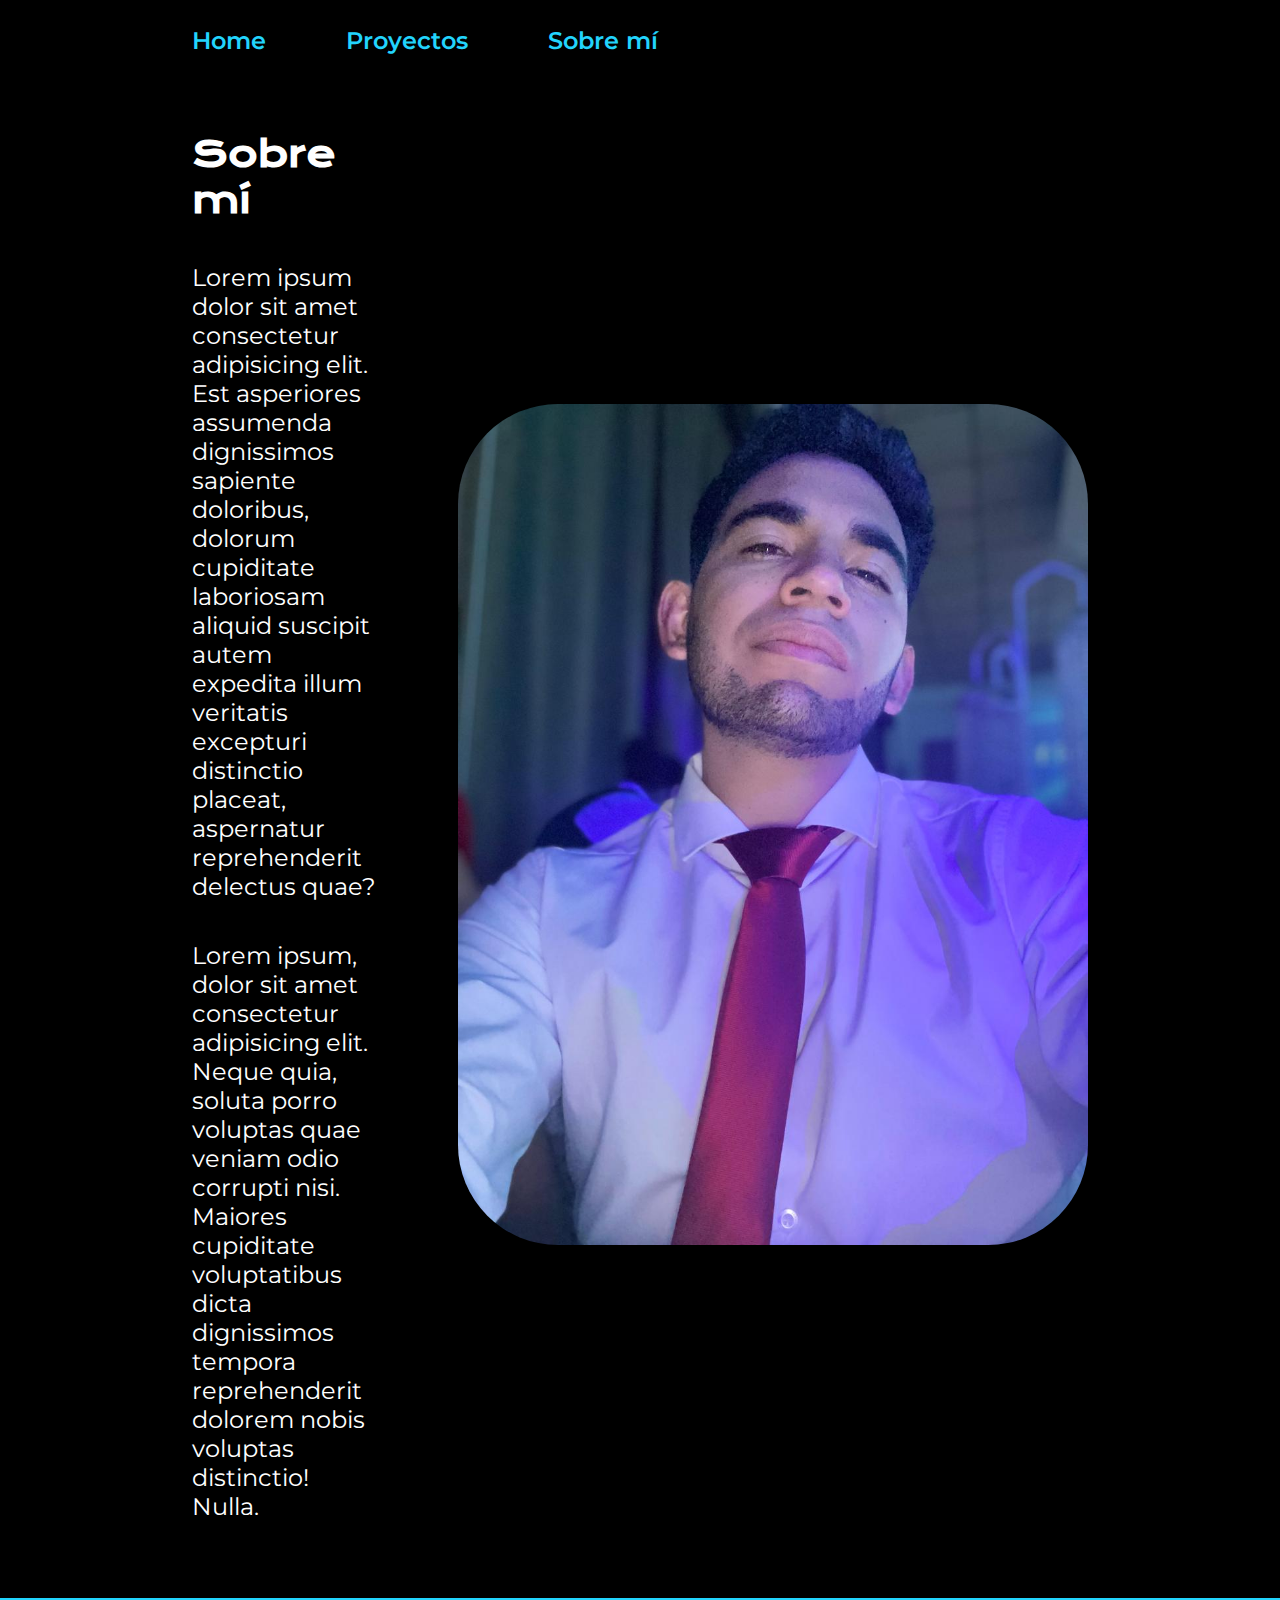
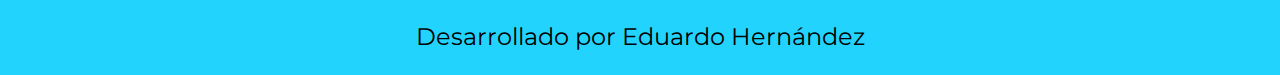
==== pages/about.html @ 305961f6 "primer commit" ====
<!DOCTYPE html>
<html lang="es">
<head>
    <meta charset="UTF-8">
    <meta name="viewport" content="width=device-width, initial-scale=1.0">
    <title>Sobre mí</title>
    <link rel="stylesheet" href="../styles/style.css">
</head>
<body>
    <header class="header">
        <nav class="header__menu">
            <a href="../index.html" class="header__menu__link">Home</a>
            <a href="./Proyects.html" class="header__menu__link">Proyectos</a>
            <a href="#" class="header__menu__link">Sobre mí</a>
            
        </nav>
    </header>
    <main class="presentacion">
        <section class="presentacion__contenido">
            <h1 class="presentacion__contenido__titulo">Sobre mí</h1>
            <p class="presentacion__contenido__texto">Lorem ipsum dolor sit amet consectetur adipisicing elit. Est asperiores assumenda dignissimos sapiente doloribus, dolorum cupiditate laboriosam aliquid suscipit autem expedita illum veritatis excepturi distinctio placeat, aspernatur reprehenderit delectus quae?</p>
            <p class="presentacion__contenido__texto">Lorem ipsum, dolor sit amet consectetur adipisicing elit. Neque quia, soluta porro voluptas quae veniam odio corrupti nisi. Maiores cupiditate voluptatibus dicta dignissimos tempora reprehenderit dolorem nobis voluptas distinctio! Nulla.</p>
        </section>
        <section>
            <img class="foto__perfil" src="../multimedia/Foto perfil.jpeg" alt="Eduardo Hernández perfil">
        </section>
    </main>
    <footer class="footer">
        <p>Desarrollado por Eduardo Hernández</p>
    </footer>
</body>
</html>
---- styles/style.css ----
@import url('https://fonts.googleapis.com/css2?family=Courgette&family=Dancing+Script&family=Krona+One&family=Montserrat:ital,wght@0,100..900;1,100..900&family=Noto+Sans+Thai:wght@100..900&display=swap');

:root{
    --color-primario: black;
    --color-secundario: white;
    --color-terciario: #22d4fd;
    --color-hover: #272727;

    --fuente-monsterrat:"Montserrat", sans-serif;
    --fuente-krona:"krona One", sans-serif;
}

*{
    padding: 0;
    margin: 0;

}
body {
    background-color:  var(--color-primario);
    color: var(--color-secundario);
    box-sizing: border-box;
}

.header{
    padding: 2% 0 0 15%;
}

.header__menu{
    display: flex;
    gap: 80px;
}

.header__menu__link{
    font-family: var(--fuente-monsterrat);
    font-size: 1.5rem;
    font-weight: 600;
    color: var(--color-terciario);
    text-decoration: none;
}

.presentacion{
    display: flex;
    align-items: center;
    padding: 6% 15%;
    justify-content: space-between;
    gap: 82px;
}

.presentacion__contenido{
    width: 50%;
    display: flex;
    flex-direction: column;
    gap: 40px;
}

.presentacion__contenido__titulo{
    font-size:2.25rem;
    font-family: var(--fuente-krona);
}

.titulo-destaque{
    color: var(--color-terciario);
}

.presentacion__contenido__texto{
    font-size: 1.5rem;
    font-family: var(--fuente-monsterrat);
}

.presentacion__enlaces{
    display: flex;
    justify-content: space-between;
    flex-direction: column;
    align-items: center;
    gap: 32px;
}

.presentacion__enlaces__link{
    width: 50%;
    text-align: center;
    padding: 21.5px 0;
    border-radius: 8px;
    font-family: var(--fuente-monsterrat);
    font-size: 1.5rem;
    font-weight: 600;
    text-decoration: none;
    color: var(--color-secundario);
    border: 2px solid var(--color-secundario);
    display: flex;
    justify-content: center;
    gap: 10px;
}

.presentacion__enlaces__subtitulo{
    font-family: var(--fuente-krona);
    font-size: 1.5rem;
    font-weight: 400;
}

.presentacion__enlaces__link:hover{
    background-color: var(--color-hover);
    cursor: pointer;
}

.foto__perfil{
    width: 70vh;
    border-radius: 100px;
}

footer{
    background-color: var(--color-terciario);
    padding: 24px;
    color: var(--color-primario);
    text-align: center;
    font-family: var(--fuente-monsterrat);
    font-size: 1.5rem;
    font-weight: 400;
}

@media (max-width: 1200px){
    .header{
        padding: 10%;
    }
    .header__menu{
        justify-content: center;
    }

    .presentacion{
        flex-direction: column-reverse;
        padding: 5%;
    }

    .presentacion__contenido{
        width: auto;
    }

    
}
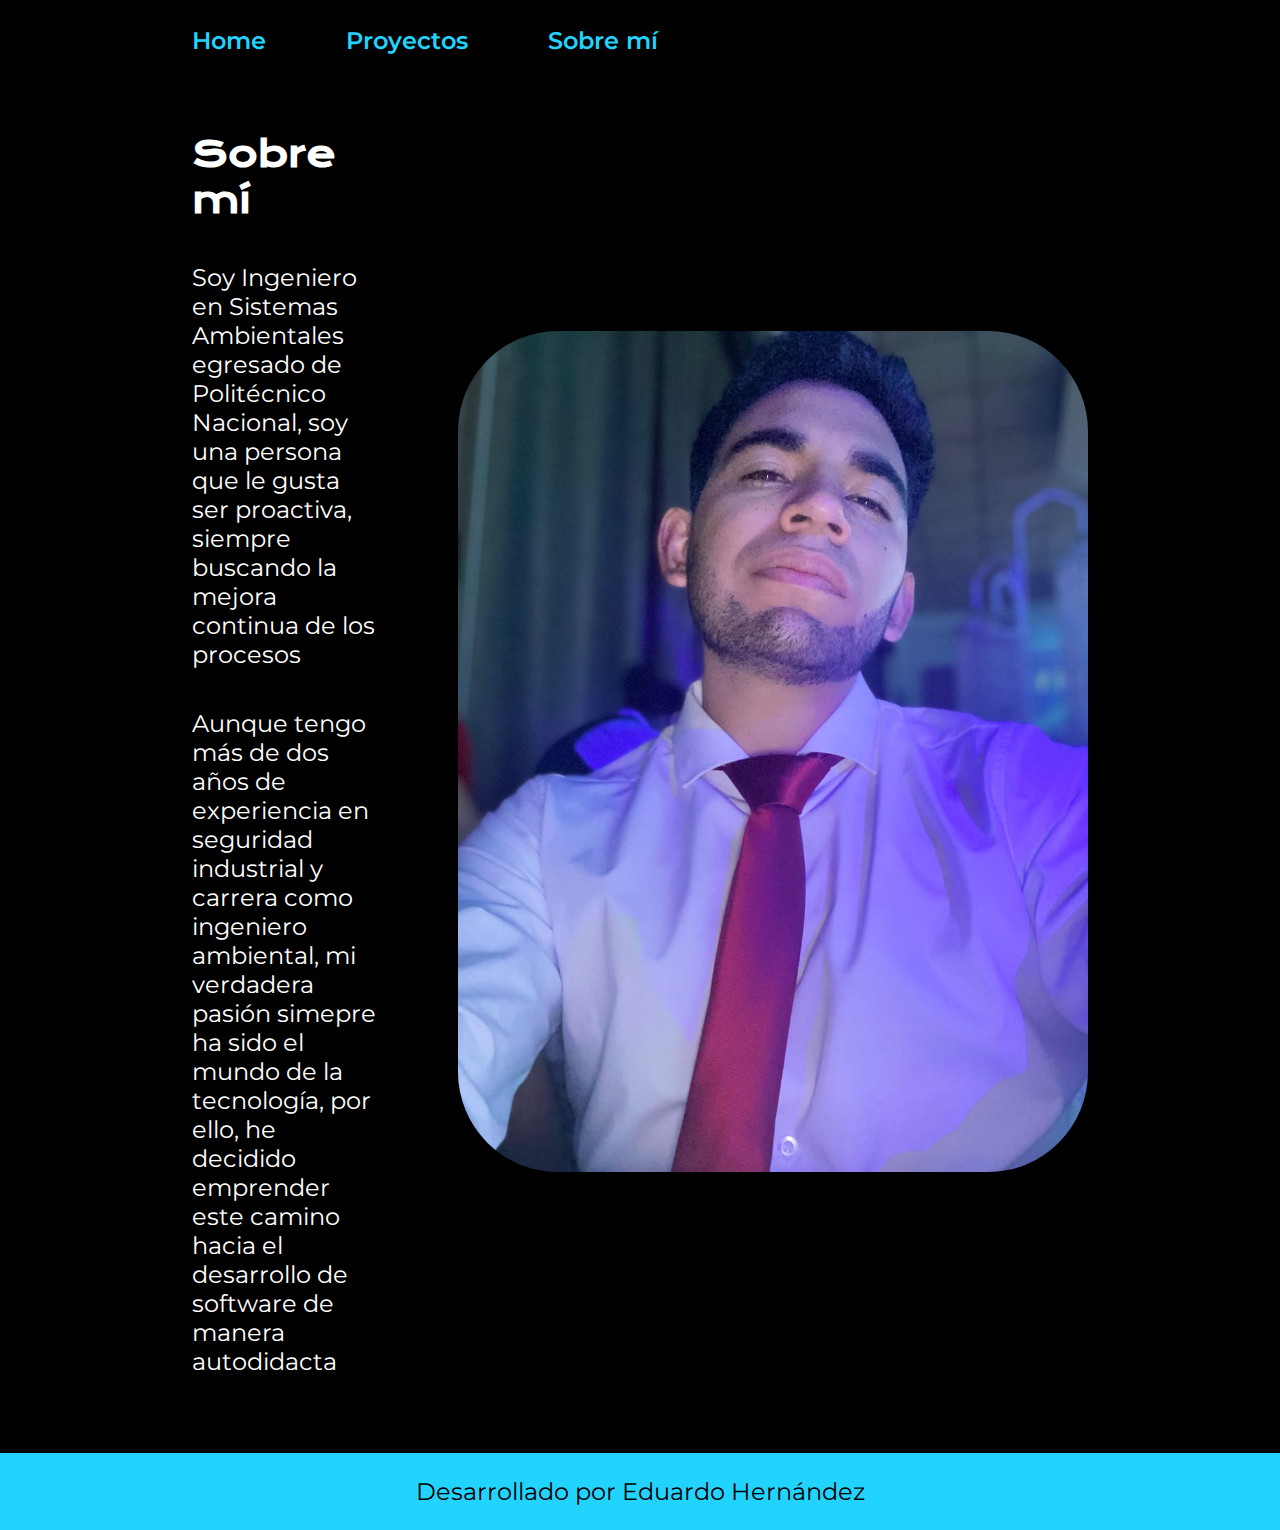
==== commit 26c5d641: "Añade proyectos ys obre mí" ====
--- a/pages/about.html
+++ b/pages/about.html
@@ -18,8 +18,8 @@
     <main class="presentacion">
         <section class="presentacion__contenido">
             <h1 class="presentacion__contenido__titulo">Sobre mí</h1>
-            <p class="presentacion__contenido__texto">Lorem ipsum dolor sit amet consectetur adipisicing elit. Est asperiores assumenda dignissimos sapiente doloribus, dolorum cupiditate laboriosam aliquid suscipit autem expedita illum veritatis excepturi distinctio placeat, aspernatur reprehenderit delectus quae?</p>
-            <p class="presentacion__contenido__texto">Lorem ipsum, dolor sit amet consectetur adipisicing elit. Neque quia, soluta porro voluptas quae veniam odio corrupti nisi. Maiores cupiditate voluptatibus dicta dignissimos tempora reprehenderit dolorem nobis voluptas distinctio! Nulla.</p>
+            <p class="presentacion__contenido__texto">Soy Ingeniero en Sistemas Ambientales egresado de Politécnico Nacional, soy una persona que le gusta ser proactiva, siempre buscando la mejora continua de los procesos</p>
+            <p class="presentacion__contenido__texto">Aunque tengo más de dos años de experiencia en seguridad industrial y carrera como ingeniero ambiental, mi verdadera pasión simepre ha sido el mundo de la tecnología, por ello, he decidido emprender este camino hacia el desarrollo de software de manera autodidacta</p>
         </section>
         <section>
             <img class="foto__perfil" src="../multimedia/Foto perfil.jpeg" alt="Eduardo Hernández perfil">
--- a/styles/style.css
+++ b/styles/style.css
@@ -75,6 +75,12 @@
     gap: 32px;
 }
 
+.presentacion__enlaces__icono {
+    width: 2 rem; 
+    height: 2rem;
+    object-fit: contain; 
+}
+
 .presentacion__enlaces__link{
     width: 50%;
     text-align: center;
@@ -117,6 +123,67 @@
     font-weight: 400;
 }
 
+.proyectos-container {
+    display: flex;
+    flex-direction: column;
+    gap: 4rem;
+    width: 100%;
+    max-width: 1200px;
+    margin: 0 auto;
+}
+
+.proyecto {
+    display: flex;
+    gap: 2rem;
+    padding: 2rem;
+    background: var(--color-hover);
+    border-radius: 15px;
+    transition: transform 0.3s ease;
+}
+
+.proyecto:hover {
+    transform: translateY(-5px);
+}
+
+.proyecto-preview {
+    display: flex;
+    align-items: center;
+    width: 300px;
+    height: 200px;
+    object-fit: cover;
+    border-radius: 10px;
+    flex-shrink: 0;
+}
+
+.proyecto-contenido {
+    display: flex;
+    flex-direction: column;
+    gap: 1rem;
+    flex: 1;
+}
+
+.tecnologias {
+    display: flex;
+    gap: 1rem;
+    margin: 1rem 0;
+}
+
+.tecnologia-icono {
+    width: 30px;
+    height: 30px;
+    transition: transform 0.3s ease;
+}
+
+.tecnologia-icono:hover {
+    transform: scale(1.2);
+}
+
+.proyecto-boton {
+    width: fit-content;
+    margin-top: auto;
+}
+
+
 @media (max-width: 1200px){
     .header{
         padding: 10%;
@@ -134,5 +201,20 @@
         width: auto;
     }
 
+}
+
+@media (max-width: 768px) {
+    .proyecto {
+        flex-direction: column;
+        padding: 1rem;
+    }
     
+    .proyecto-preview {
+        width: 100%;
+        height: auto;
+    }
+    
+    .proyecto-contenido {
+        width: 100%;
+    }
 }